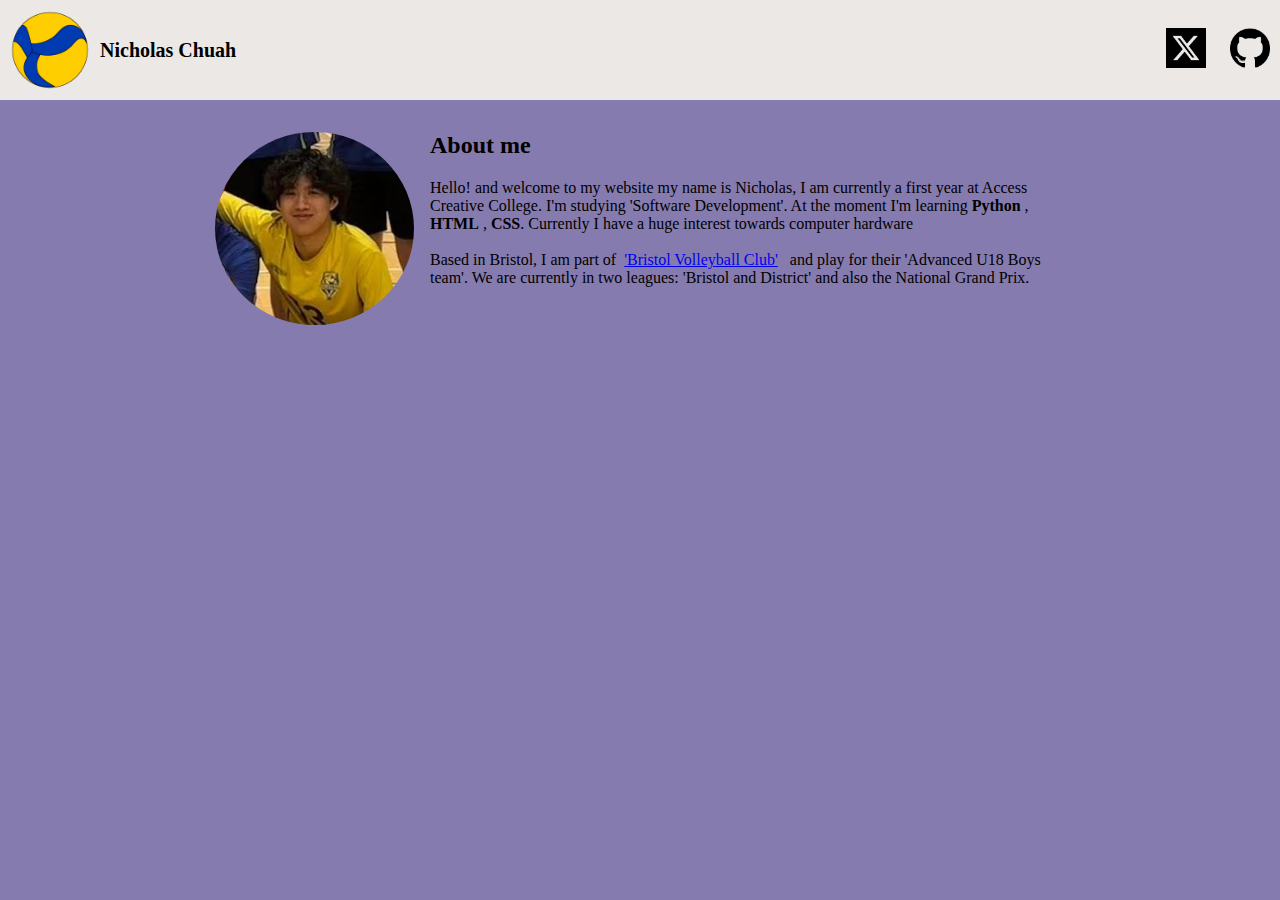
==== index.html @ 1d2e27aa "version 6.2" ====
<html lang="en">

<head>
    <meta charset="UTF-8">
    <meta name="viewport" content="width=device-width, initial-scale=1.0">
    <title>Nickolatte's Page</title>
    <link rel="stylesheet" href="./style.css">
</head>


<body>

    <header>


        <a href="#top">
            <img class="V200W" src="./volleyballv200wcartoon.png" alt="roundvb" width="100">

        </a>

        <h1>Nicholas Chuah</h1>
        <div id="spacer"></div>




        <nav>
            <a id="twitter" href="https://x.com/Nickolattee" target="_blank">
            </a>
            <a id="github" href="https://github.com/Nickolatte" target="_blank">

            </a>


        </nav>
    </header>
    <main>

        <section>
            <img class="pfp" src="./vbpfp.png" alt="Avatar">
            <h2>About me </h2>
            <p>Hello! and welcome to my website my name is Nicholas, I am currently a first year at Access Creative
                College.
                I'm studying 'Software Development'. At the moment I'm learning <b>Python </b> , <b>HTML</b> ,
                <b>CSS</b>.
                Currently I have a huge interest towards computer hardware
                <br>
                <br>
                Based in Bristol, I am part of&nbsp;&nbsp;<a href="https://www.bristolvc.org.uk/"
                    target="_blank">'Bristol Volleyball Club'</a> &nbsp;
                and play for their 'Advanced U18 Boys team'.
                We are currently in two leagues: 'Bristol and District' and also the National Grand Prix.
            </p>
            </p>
            <br><br><br>








        </section>

    </main>









    <div id="top"></div>



</body>

</html>
---- style.css ----
body {
    margin: 0;
    background-color: #867baf;
}

header {
    display: flex;
    align-items: center;
    background-color: #ece8e6;
    position: sticky;
    top: 0;

    #spacer {
        flex-grow: 1;
    }


}

#github {
    content: url("github.png");
    width: 40px;
    height: 40px;
    padding: 10px;

}

#twitter {
    content: url("twitter-alt-square.png");
    width: 40px;
    height: 40px;
    padding: 10px;



}

h1 {
    text-align: left;
    font-size: 20px;
}



.v200w {
    animation: spin 10s linear infinite forwards;
    cursor: pointer;
}

#top {
    position: absolute;
    top: 0;
}

@keyframes spin {
    from {
        rotate: 0deg;
    }

    to {
        rotate: 360deg;
    }


}



.pfp {
    border-radius: 50%;
    display: block;

    margin-right: 16px;
    max-width: 300px;
    float: left;
}

main {
    max-width: 850px;
    margin: 32px auto;
}
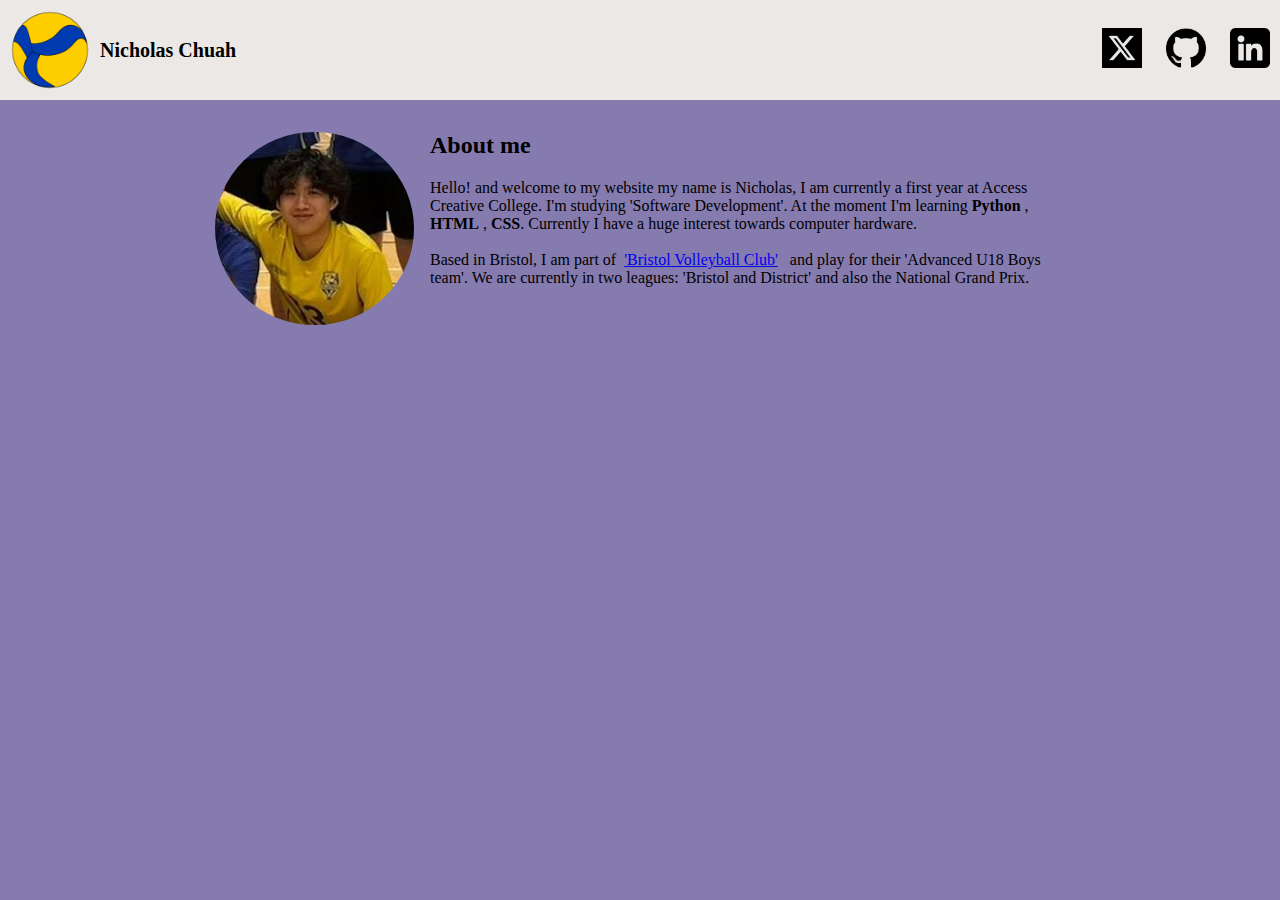
==== commit c03731b6: "version 6/3" ====
--- a/index.html
+++ b/index.html
@@ -9,6 +9,8 @@
 
 
 <body>
+
+
 
     <header>
 
@@ -25,16 +27,19 @@
 
 
         <nav>
-            <a id="twitter" href="https://x.com/Nickolattee" target="_blank">
-            </a>
-            <a id="github" href="https://github.com/Nickolatte" target="_blank">
+            <a id="twitter" href="https://x.com/Nickolattee" target="_blank"> </a>
 
-            </a>
+            <a id="github" href="https://github.com/Nickolatte" target="_blank"></a>
+
+            <a id="linkedin" href="www.linkedin.com/in/nicholas-chuah-uk" target="_blank"></a>
+
 
 
         </nav>
     </header>
     <main>
+
+
 
         <section>
             <img class="pfp" src="./vbpfp.png" alt="Avatar">
@@ -43,7 +48,7 @@
                 College.
                 I'm studying 'Software Development'. At the moment I'm learning <b>Python </b> , <b>HTML</b> ,
                 <b>CSS</b>.
-                Currently I have a huge interest towards computer hardware
+                Currently I have a huge interest towards computer hardware.
                 <br>
                 <br>
                 Based in Bristol, I am part of&nbsp;&nbsp;<a href="https://www.bristolvc.org.uk/"
--- a/style.css
+++ b/style.css
@@ -18,7 +18,7 @@
 }
 
 #github {
-    content: url("github.png");
+    content: url("./github.png");
     width: 40px;
     height: 40px;
     padding: 10px;
@@ -26,14 +26,21 @@
 }
 
 #twitter {
-    content: url("twitter-alt-square.png");
+    content: url("./twitter-alt-square.png");
     width: 40px;
     height: 40px;
     padding: 10px;
 
+}
 
+#linkedin {
+    content: url("./linkedin.png");
+    width: 40px;
+    height: 40px;
+    padding: 10px;
 
 }
+
 
 h1 {
     text-align: left;
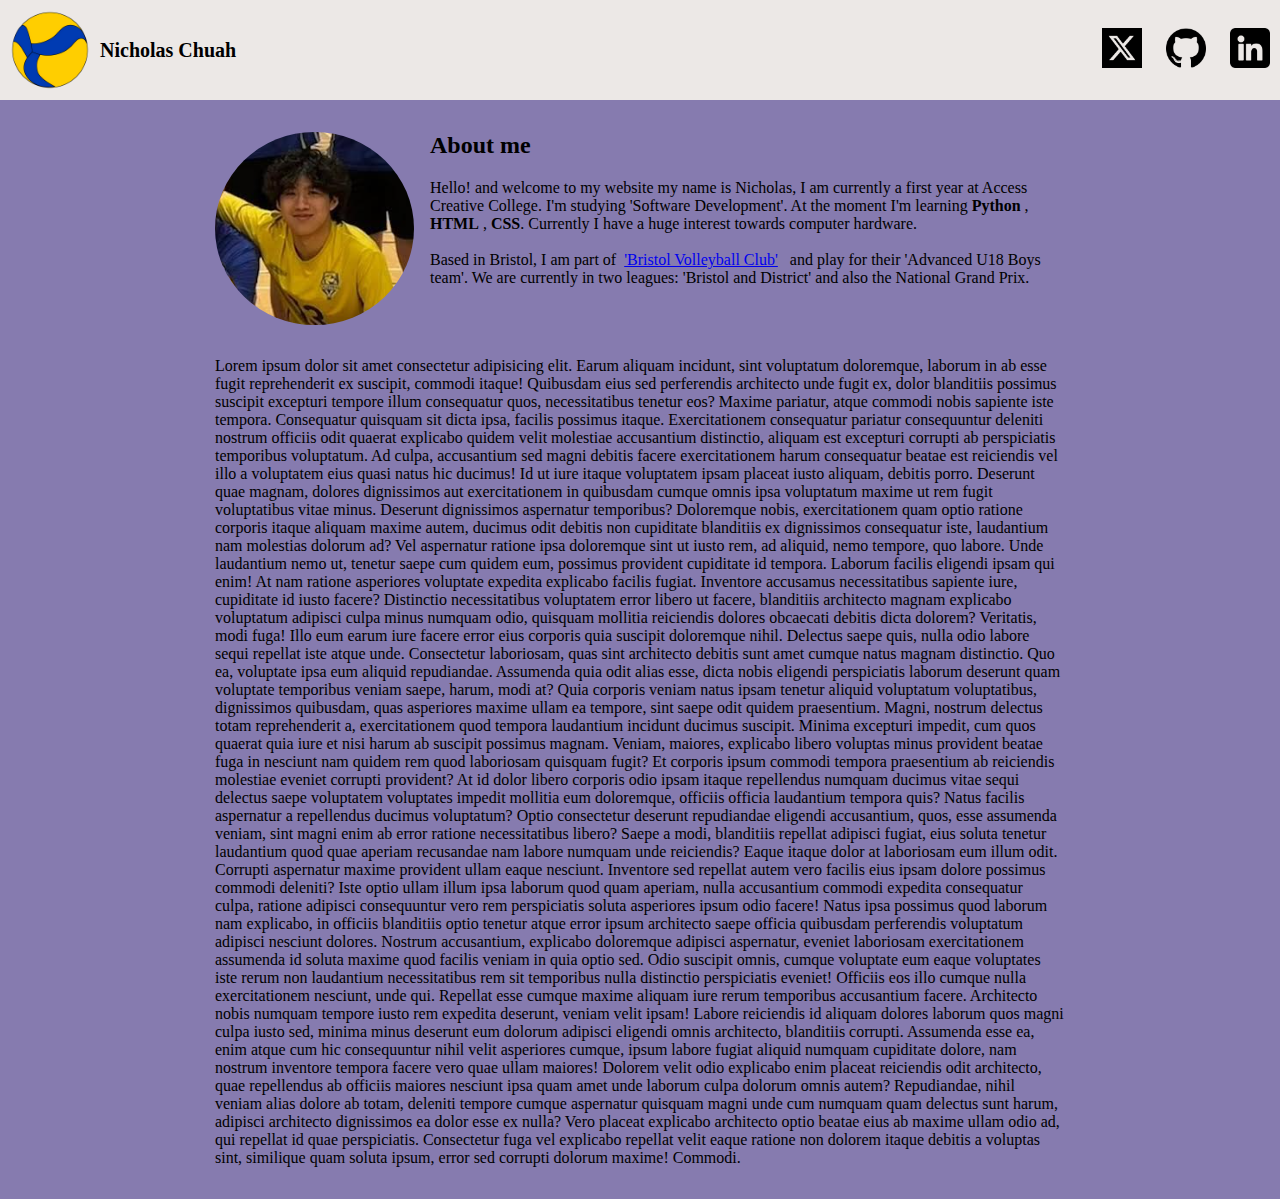
==== commit 824327a9: "added word count" ====
--- a/index.html
+++ b/index.html
@@ -60,8 +60,61 @@
             <br><br><br>
 
 
-
-
+            Lorem ipsum dolor sit amet consectetur adipisicing elit. Earum aliquam incidunt, sint voluptatum doloremque,
+            laborum in ab esse fugit reprehenderit ex suscipit, commodi itaque! Quibusdam eius sed perferendis
+            architecto unde fugit ex, dolor blanditiis possimus suscipit excepturi tempore illum consequatur quos,
+            necessitatibus tenetur eos? Maxime pariatur, atque commodi nobis sapiente iste tempora. Consequatur quisquam
+            sit dicta ipsa, facilis possimus itaque. Exercitationem consequatur pariatur consequuntur deleniti nostrum
+            officiis odit quaerat explicabo quidem velit molestiae accusantium distinctio, aliquam est excepturi
+            corrupti ab perspiciatis temporibus voluptatum. Ad culpa, accusantium sed magni debitis facere
+            exercitationem harum consequatur beatae est reiciendis vel illo a voluptatem eius quasi natus hic ducimus!
+            Id ut iure itaque voluptatem ipsam placeat iusto aliquam, debitis porro. Deserunt quae magnam, dolores
+            dignissimos aut exercitationem in quibusdam cumque omnis ipsa voluptatum maxime ut rem fugit voluptatibus
+            vitae minus. Deserunt dignissimos aspernatur temporibus? Doloremque nobis, exercitationem quam optio ratione
+            corporis itaque aliquam maxime autem, ducimus odit debitis non cupiditate blanditiis ex dignissimos
+            consequatur iste, laudantium nam molestias dolorum ad? Vel aspernatur ratione ipsa doloremque sint ut iusto
+            rem, ad aliquid, nemo tempore, quo labore. Unde laudantium nemo ut, tenetur saepe cum quidem eum, possimus
+            provident cupiditate id tempora. Laborum facilis eligendi ipsam qui enim! At nam ratione asperiores
+            voluptate expedita explicabo facilis fugiat. Inventore accusamus necessitatibus sapiente iure, cupiditate id
+            iusto facere? Distinctio necessitatibus voluptatem error libero ut facere, blanditiis architecto magnam
+            explicabo voluptatum adipisci culpa minus numquam odio, quisquam mollitia reiciendis dolores obcaecati
+            debitis dicta dolorem? Veritatis, modi fuga! Illo eum earum iure facere error eius corporis quia suscipit
+            doloremque nihil. Delectus saepe quis, nulla odio labore sequi repellat iste atque unde. Consectetur
+            laboriosam, quas sint architecto debitis sunt amet cumque natus magnam distinctio. Quo ea, voluptate ipsa
+            eum aliquid repudiandae. Assumenda quia odit alias esse, dicta nobis eligendi perspiciatis laborum deserunt
+            quam voluptate temporibus veniam saepe, harum, modi at? Quia corporis veniam natus ipsam tenetur aliquid
+            voluptatum voluptatibus, dignissimos quibusdam, quas asperiores maxime ullam ea tempore, sint saepe odit
+            quidem praesentium. Magni, nostrum delectus totam reprehenderit a, exercitationem quod tempora laudantium
+            incidunt ducimus suscipit. Minima excepturi impedit, cum quos quaerat quia iure et nisi harum ab suscipit
+            possimus magnam. Veniam, maiores, explicabo libero voluptas minus provident beatae fuga in nesciunt nam
+            quidem rem quod laboriosam quisquam fugit? Et corporis ipsum commodi tempora praesentium ab reiciendis
+            molestiae eveniet corrupti provident? At id dolor libero corporis odio ipsam itaque repellendus numquam
+            ducimus vitae sequi delectus saepe voluptatem voluptates impedit mollitia eum doloremque, officiis officia
+            laudantium tempora quis? Natus facilis aspernatur a repellendus ducimus voluptatum? Optio consectetur
+            deserunt repudiandae eligendi accusantium, quos, esse assumenda veniam, sint magni enim ab error ratione
+            necessitatibus libero? Saepe a modi, blanditiis repellat adipisci fugiat, eius soluta tenetur laudantium
+            quod quae aperiam recusandae nam labore numquam unde reiciendis? Eaque itaque dolor at laboriosam eum illum
+            odit. Corrupti aspernatur maxime provident ullam eaque nesciunt. Inventore sed repellat autem vero facilis
+            eius ipsam dolore possimus commodi deleniti? Iste optio ullam illum ipsa laborum quod quam aperiam, nulla
+            accusantium commodi expedita consequatur culpa, ratione adipisci consequuntur vero rem perspiciatis soluta
+            asperiores ipsum odio facere! Natus ipsa possimus quod laborum nam explicabo, in officiis blanditiis optio
+            tenetur atque error ipsum architecto saepe officia quibusdam perferendis voluptatum adipisci nesciunt
+            dolores. Nostrum accusantium, explicabo doloremque adipisci aspernatur, eveniet laboriosam exercitationem
+            assumenda id soluta maxime quod facilis veniam in quia optio sed. Odio suscipit omnis, cumque voluptate eum
+            eaque voluptates iste rerum non laudantium necessitatibus rem sit temporibus nulla distinctio perspiciatis
+            eveniet! Officiis eos illo cumque nulla exercitationem nesciunt, unde qui. Repellat esse cumque maxime
+            aliquam iure rerum temporibus accusantium facere. Architecto nobis numquam tempore iusto rem expedita
+            deserunt, veniam velit ipsam! Labore reiciendis id aliquam dolores laborum quos magni culpa iusto sed,
+            minima minus deserunt eum dolorum adipisci eligendi omnis architecto, blanditiis corrupti. Assumenda esse
+            ea, enim atque cum hic consequuntur nihil velit asperiores cumque, ipsum labore fugiat aliquid numquam
+            cupiditate dolore, nam nostrum inventore tempora facere vero quae ullam maiores! Dolorem velit odio
+            explicabo enim placeat reiciendis odit architecto, quae repellendus ab officiis maiores nesciunt ipsa quam
+            amet unde laborum culpa dolorum omnis autem? Repudiandae, nihil veniam alias dolore ab totam, deleniti
+            tempore cumque aspernatur quisquam magni unde cum numquam quam delectus sunt harum, adipisci architecto
+            dignissimos ea dolor esse ex nulla? Vero placeat explicabo architecto optio beatae eius ab maxime ullam odio
+            ad, qui repellat id quae perspiciatis. Consectetur fuga vel explicabo repellat velit eaque ratione non
+            dolorem itaque debitis a voluptas sint, similique quam soluta ipsum, error sed corrupti dolorum maxime!
+            Commodi.
 
 
 
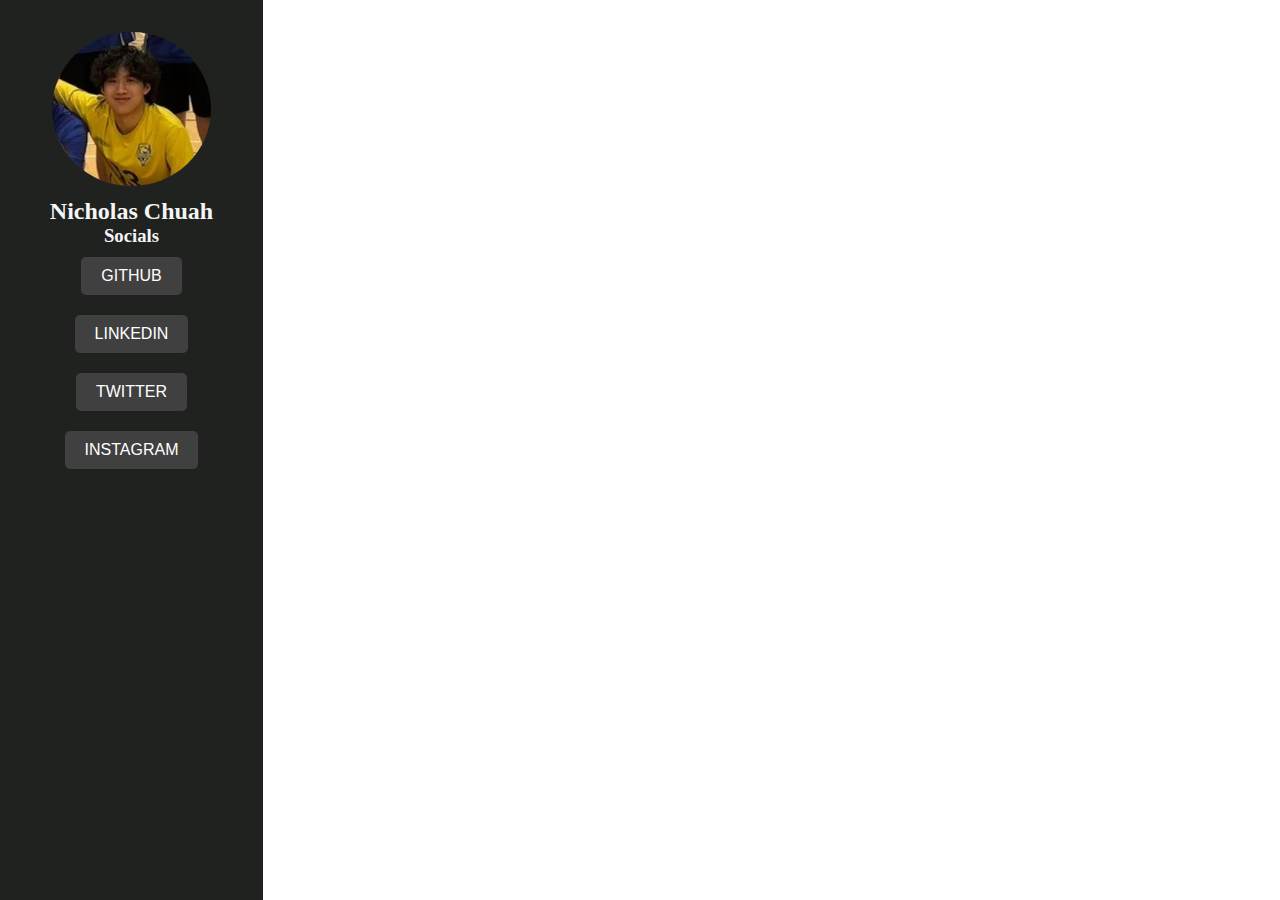
==== commit db56101d: "a" ====
--- a/index.html
+++ b/index.html
@@ -5,12 +5,31 @@
     <meta name="viewport" content="width=device-width, initial-scale=1.0">
     <title>Nickolatte's Page</title>
     <link rel="stylesheet" href="./style.css">
+    <script src="./code.js"></script>
 </head>
 
 
 <body>
+    <aside>
+        <img class="pfp" src="vbpfp.png" alt="pfp Image" class="pfp-image">
+
+        <h2>Nicholas Chuah</h2>
+        <h3>Socials</h3>
 
 
+
+        <a href="https://github.com/nickolatte" target="_blank"> <button class="github">GITHUB</button></a>
+        <a href="https://www.linkedin.com/in/yourusername" target="_blank"> <button
+                class="linkedinn">LINKEDIN</button></a>
+        <a href="https://twitter.com/nickolatte" target="_blank"> <button class="twitter">TWITTER</button></a>
+        <a href="https://www.instagram.com/nicholas.chuah_" target="_blank"> <button
+                class="instagram">INSTAGRAM</button></a>
+    </aside>
+    <main>
+
+    </main>
+
+    <!-- 
 
     <header>
 
@@ -60,64 +79,6 @@
             <br><br><br>
 
 
-            Lorem ipsum dolor sit amet consectetur adipisicing elit. Earum aliquam incidunt, sint voluptatum doloremque,
-            laborum in ab esse fugit reprehenderit ex suscipit, commodi itaque! Quibusdam eius sed perferendis
-            architecto unde fugit ex, dolor blanditiis possimus suscipit excepturi tempore illum consequatur quos,
-            necessitatibus tenetur eos? Maxime pariatur, atque commodi nobis sapiente iste tempora. Consequatur quisquam
-            sit dicta ipsa, facilis possimus itaque. Exercitationem consequatur pariatur consequuntur deleniti nostrum
-            officiis odit quaerat explicabo quidem velit molestiae accusantium distinctio, aliquam est excepturi
-            corrupti ab perspiciatis temporibus voluptatum. Ad culpa, accusantium sed magni debitis facere
-            exercitationem harum consequatur beatae est reiciendis vel illo a voluptatem eius quasi natus hic ducimus!
-            Id ut iure itaque voluptatem ipsam placeat iusto aliquam, debitis porro. Deserunt quae magnam, dolores
-            dignissimos aut exercitationem in quibusdam cumque omnis ipsa voluptatum maxime ut rem fugit voluptatibus
-            vitae minus. Deserunt dignissimos aspernatur temporibus? Doloremque nobis, exercitationem quam optio ratione
-            corporis itaque aliquam maxime autem, ducimus odit debitis non cupiditate blanditiis ex dignissimos
-            consequatur iste, laudantium nam molestias dolorum ad? Vel aspernatur ratione ipsa doloremque sint ut iusto
-            rem, ad aliquid, nemo tempore, quo labore. Unde laudantium nemo ut, tenetur saepe cum quidem eum, possimus
-            provident cupiditate id tempora. Laborum facilis eligendi ipsam qui enim! At nam ratione asperiores
-            voluptate expedita explicabo facilis fugiat. Inventore accusamus necessitatibus sapiente iure, cupiditate id
-            iusto facere? Distinctio necessitatibus voluptatem error libero ut facere, blanditiis architecto magnam
-            explicabo voluptatum adipisci culpa minus numquam odio, quisquam mollitia reiciendis dolores obcaecati
-            debitis dicta dolorem? Veritatis, modi fuga! Illo eum earum iure facere error eius corporis quia suscipit
-            doloremque nihil. Delectus saepe quis, nulla odio labore sequi repellat iste atque unde. Consectetur
-            laboriosam, quas sint architecto debitis sunt amet cumque natus magnam distinctio. Quo ea, voluptate ipsa
-            eum aliquid repudiandae. Assumenda quia odit alias esse, dicta nobis eligendi perspiciatis laborum deserunt
-            quam voluptate temporibus veniam saepe, harum, modi at? Quia corporis veniam natus ipsam tenetur aliquid
-            voluptatum voluptatibus, dignissimos quibusdam, quas asperiores maxime ullam ea tempore, sint saepe odit
-            quidem praesentium. Magni, nostrum delectus totam reprehenderit a, exercitationem quod tempora laudantium
-            incidunt ducimus suscipit. Minima excepturi impedit, cum quos quaerat quia iure et nisi harum ab suscipit
-            possimus magnam. Veniam, maiores, explicabo libero voluptas minus provident beatae fuga in nesciunt nam
-            quidem rem quod laboriosam quisquam fugit? Et corporis ipsum commodi tempora praesentium ab reiciendis
-            molestiae eveniet corrupti provident? At id dolor libero corporis odio ipsam itaque repellendus numquam
-            ducimus vitae sequi delectus saepe voluptatem voluptates impedit mollitia eum doloremque, officiis officia
-            laudantium tempora quis? Natus facilis aspernatur a repellendus ducimus voluptatum? Optio consectetur
-            deserunt repudiandae eligendi accusantium, quos, esse assumenda veniam, sint magni enim ab error ratione
-            necessitatibus libero? Saepe a modi, blanditiis repellat adipisci fugiat, eius soluta tenetur laudantium
-            quod quae aperiam recusandae nam labore numquam unde reiciendis? Eaque itaque dolor at laboriosam eum illum
-            odit. Corrupti aspernatur maxime provident ullam eaque nesciunt. Inventore sed repellat autem vero facilis
-            eius ipsam dolore possimus commodi deleniti? Iste optio ullam illum ipsa laborum quod quam aperiam, nulla
-            accusantium commodi expedita consequatur culpa, ratione adipisci consequuntur vero rem perspiciatis soluta
-            asperiores ipsum odio facere! Natus ipsa possimus quod laborum nam explicabo, in officiis blanditiis optio
-            tenetur atque error ipsum architecto saepe officia quibusdam perferendis voluptatum adipisci nesciunt
-            dolores. Nostrum accusantium, explicabo doloremque adipisci aspernatur, eveniet laboriosam exercitationem
-            assumenda id soluta maxime quod facilis veniam in quia optio sed. Odio suscipit omnis, cumque voluptate eum
-            eaque voluptates iste rerum non laudantium necessitatibus rem sit temporibus nulla distinctio perspiciatis
-            eveniet! Officiis eos illo cumque nulla exercitationem nesciunt, unde qui. Repellat esse cumque maxime
-            aliquam iure rerum temporibus accusantium facere. Architecto nobis numquam tempore iusto rem expedita
-            deserunt, veniam velit ipsam! Labore reiciendis id aliquam dolores laborum quos magni culpa iusto sed,
-            minima minus deserunt eum dolorum adipisci eligendi omnis architecto, blanditiis corrupti. Assumenda esse
-            ea, enim atque cum hic consequuntur nihil velit asperiores cumque, ipsum labore fugiat aliquid numquam
-            cupiditate dolore, nam nostrum inventore tempora facere vero quae ullam maiores! Dolorem velit odio
-            explicabo enim placeat reiciendis odit architecto, quae repellendus ab officiis maiores nesciunt ipsa quam
-            amet unde laborum culpa dolorum omnis autem? Repudiandae, nihil veniam alias dolore ab totam, deleniti
-            tempore cumque aspernatur quisquam magni unde cum numquam quam delectus sunt harum, adipisci architecto
-            dignissimos ea dolor esse ex nulla? Vero placeat explicabo architecto optio beatae eius ab maxime ullam odio
-            ad, qui repellat id quae perspiciatis. Consectetur fuga vel explicabo repellat velit eaque ratione non
-            dolorem itaque debitis a voluptas sint, similique quam soluta ipsum, error sed corrupti dolorum maxime!
-            Commodi.
-
-
-
 
         </section>
 
@@ -131,7 +92,7 @@
 
 
 
-    <div id="top"></div>
+    <div id="top"></div> -->
 
 
 
--- a/style.css
+++ b/style.css
@@ -1,4 +1,4 @@
-body {
+/* body {
     margin: 0;
     background-color: #867baf;
 }
@@ -85,4 +85,57 @@
 main {
     max-width: 850px;
     margin: 32px auto;
+} */
+
+* {
+    padding: 0;
+    margin: 0;
+    ;
+}
+
+body {
+    display: flex;
+    overflow: hidden;
+}
+
+main {
+    flex-grow: 1;
+    overflow: scroll;
+}
+
+aside {
+    background-color: #202220;
+    max-width: 350px;
+    display: flex;
+    flex-direction: column;
+    padding: 32px;
+    align-items: center;
+    color: whitesmoke;
+}
+
+.pfp {
+    border-radius: 50%;
+    justify-content: center;
+    align-items: center;
+    text-align: 000000000;
+    max-width: 80%;
+    margin-bottom: 12px;
+
+
+}
+
+button {
+    padding: 10px 20px;
+    font-size: 16px;
+    background-color: rgb(65, 64, 64);
+    color: #ffffff;
+    border: none;
+    border-radius: 5px;
+    cursor: pointer;
+    margin: 10px 0;
+}
+
+button:hover {
+    background-color: #494949;
+
 }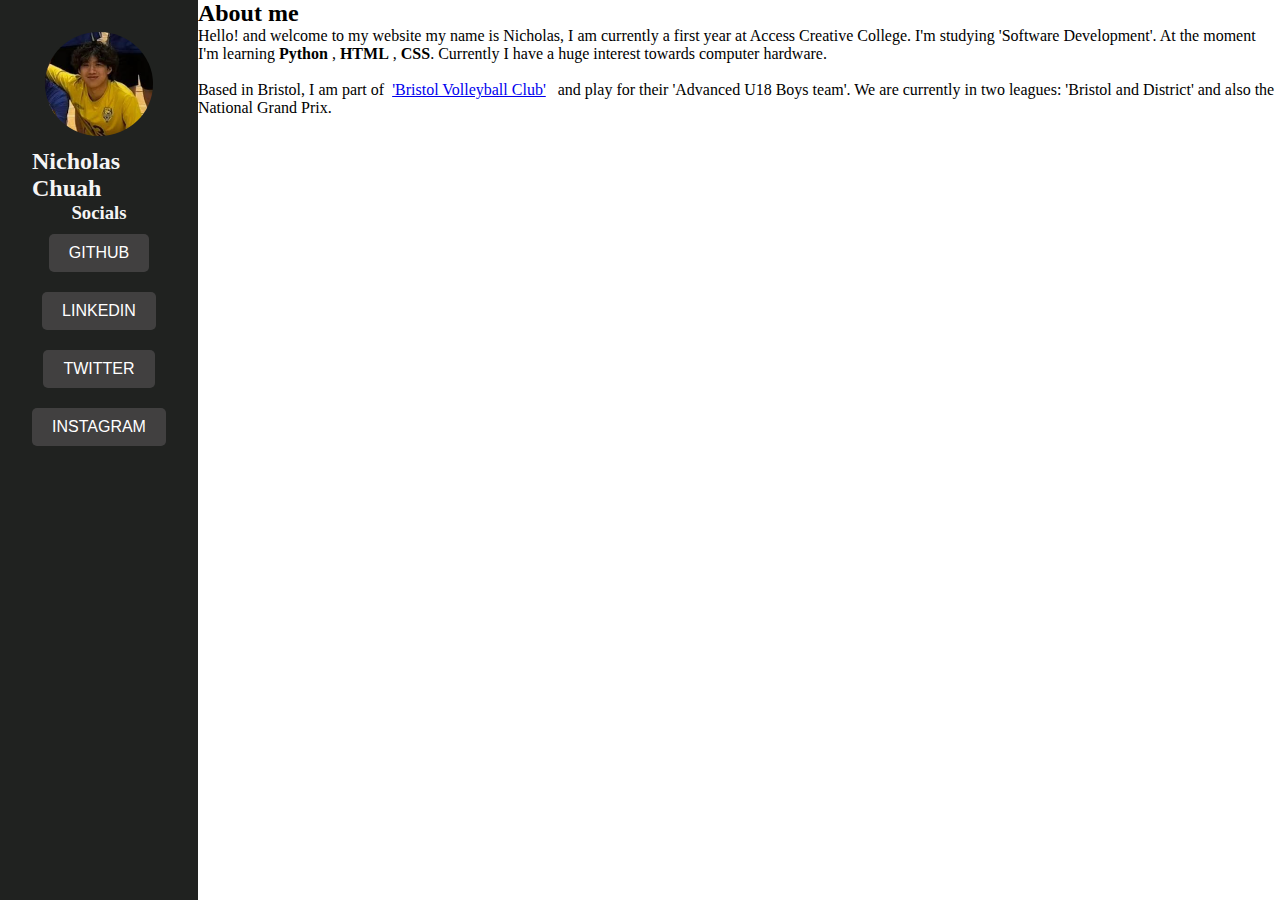
==== commit 5cfb6ac2: "a" ====
--- a/index.html
+++ b/index.html
@@ -26,7 +26,21 @@
                 class="instagram">INSTAGRAM</button></a>
     </aside>
     <main>
-
+        <h2>About me </h2>
+            <p>Hello! and welcome to my website my name is Nicholas, I am currently a first year at Access Creative
+                College.
+                I'm studying 'Software Development'. At the moment I'm learning <b>Python </b> , <b>HTML</b> ,
+                <b>CSS</b>.
+                Currently I have a huge interest towards computer hardware.
+                <br>
+                <br>
+                Based in Bristol, I am part of&nbsp;&nbsp;<a href="https://www.bristolvc.org.uk/"
+                    target="_blank">'Bristol Volleyball Club'</a> &nbsp;
+                and play for their 'Advanced U18 Boys team'.
+                We are currently in two leagues: 'Bristol and District' and also the National Grand Prix.
+            </p>
+            </p>
+            <br><br><br>
     </main>
 
     <!-- 
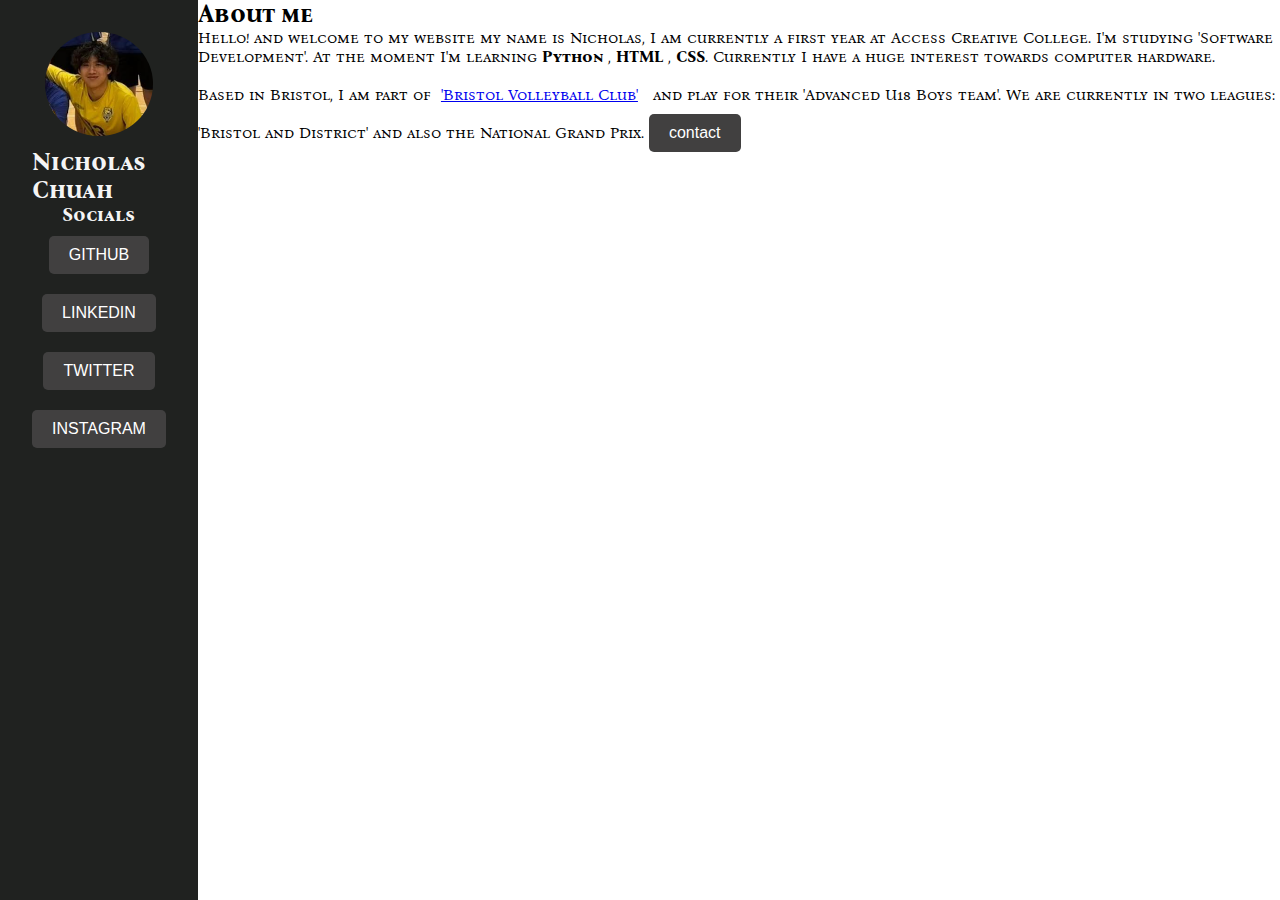
==== commit 317ee4f2: "idek anymore" ====
--- a/index.html
+++ b/index.html
@@ -7,7 +7,6 @@
     <link rel="stylesheet" href="./style.css">
     <script src="./code.js"></script>
 </head>
-
 
 <body>
     <aside>
@@ -27,20 +26,23 @@
     </aside>
     <main>
         <h2>About me </h2>
-            <p>Hello! and welcome to my website my name is Nicholas, I am currently a first year at Access Creative
-                College.
-                I'm studying 'Software Development'. At the moment I'm learning <b>Python </b> , <b>HTML</b> ,
-                <b>CSS</b>.
-                Currently I have a huge interest towards computer hardware.
-                <br>
-                <br>
-                Based in Bristol, I am part of&nbsp;&nbsp;<a href="https://www.bristolvc.org.uk/"
-                    target="_blank">'Bristol Volleyball Club'</a> &nbsp;
-                and play for their 'Advanced U18 Boys team'.
-                We are currently in two leagues: 'Bristol and District' and also the National Grand Prix.
-            </p>
-            </p>
-            <br><br><br>
+        <p>Hello! and welcome to my website my name is Nicholas, I am currently a first year at Access Creative
+            College.
+            I'm studying 'Software Development'. At the moment I'm learning <b>Python </b> , <b>HTML</b> ,
+            <b>CSS</b>.
+            Currently I have a huge interest towards computer hardware.
+            <br>
+            <br>
+            Based in Bristol, I am part of&nbsp;&nbsp;<a href="https://www.bristolvc.org.uk/" target="_blank">'Bristol
+                Volleyball Club'</a> &nbsp;
+            and play for their 'Advanced U18 Boys team'.
+            We are currently in two leagues: 'Bristol and District' and also the National Grand Prix.
+
+            <a href="./projects/contact/" target="_blank"> <button class="contact">contact</button></a>
+
+        </p>
+        </p>
+        <br><br><br>
     </main>
 
     <!-- 
--- a/style.css
+++ b/style.css
@@ -87,6 +87,8 @@
     margin: 32px auto;
 } */
 
+@import url('https://fonts.googleapis.com/css2?family=Bona+Nova+SC:ital,wght@0,400;0,700;1,400&family=Roboto+Slab:wght@100..900&display=swap');
+
 * {
     padding: 0;
     margin: 0;
@@ -96,6 +98,7 @@
 body {
     display: flex;
     overflow: hidden;
+    font-family: "Bona Nova SC", serif;
 }
 
 main {
